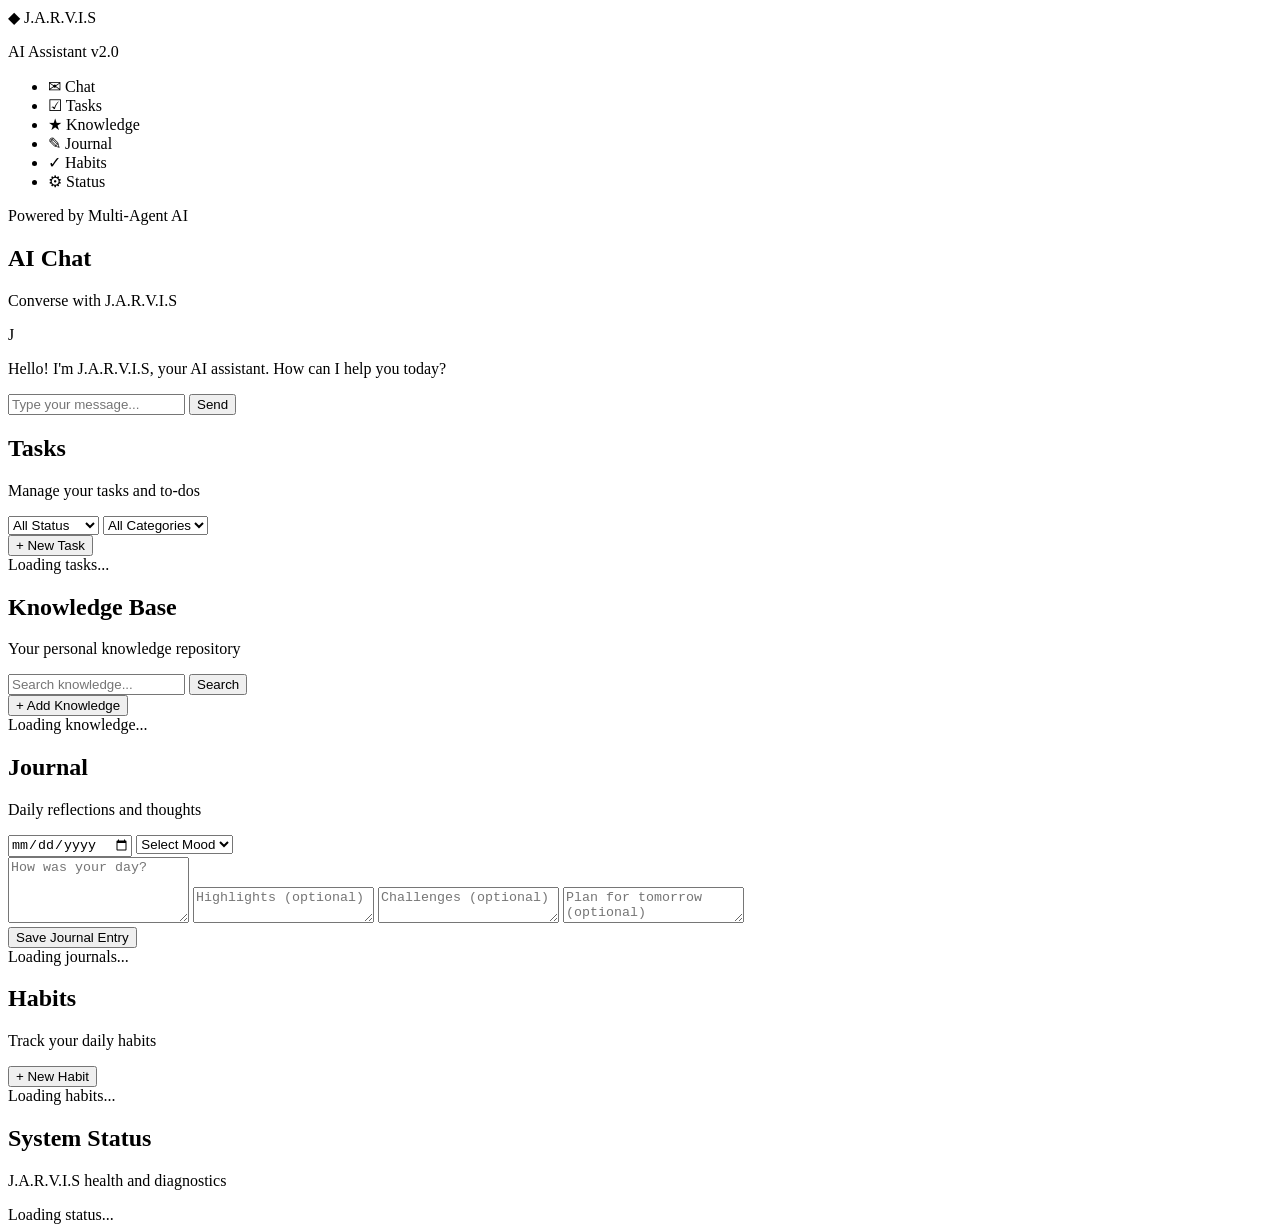
==== J.A.R.V.I.S_system/interfaces/web_dashboard/static/index.html @ 5124c5fd "feat: add Web Dashboard interface with FastAPI backend and JARVIS-themed SPA - FastAPI app with CORS" ====
<!DOCTYPE html>
<html lang="en">
<head>
    <meta charset="UTF-8">
    <meta name="viewport" content="width=device-width, initial-scale=1.0">
    <title>J.A.R.V.I.S - AI Assistant Dashboard</title>
    <link rel="stylesheet" href="/static/style.css">
</head>
<body>
    <div class="app-container">
        <!-- Sidebar Navigation -->
        <nav class="sidebar">
            <div class="sidebar-header">
                <div class="logo">
                    <span class="logo-icon">&#9670;</span>
                    <span class="logo-text">J.A.R.V.I.S</span>
                </div>
                <p class="logo-subtitle">AI Assistant v2.0</p>
            </div>
            <ul class="nav-menu">
                <li class="nav-item active" data-section="chat">
                    <span class="nav-icon">&#9993;</span>
                    <span class="nav-label">Chat</span>
                </li>
                <li class="nav-item" data-section="tasks">
                    <span class="nav-icon">&#9745;</span>
                    <span class="nav-label">Tasks</span>
                </li>
                <li class="nav-item" data-section="knowledge">
                    <span class="nav-icon">&#9733;</span>
                    <span class="nav-label">Knowledge</span>
                </li>
                <li class="nav-item" data-section="journal">
                    <span class="nav-icon">&#9998;</span>
                    <span class="nav-label">Journal</span>
                </li>
                <li class="nav-item" data-section="habits">
                    <span class="nav-icon">&#10003;</span>
                    <span class="nav-label">Habits</span>
                </li>
                <li class="nav-item" data-section="status">
                    <span class="nav-icon">&#9881;</span>
                    <span class="nav-label">Status</span>
                </li>
            </ul>
            <div class="sidebar-footer">
                <p class="footer-text">Powered by Multi-Agent AI</p>
            </div>
        </nav>

        <!-- Main Content Area -->
        <main class="main-content">
            <!-- Chat Section -->
            <section id="section-chat" class="content-section active">
                <div class="section-header">
                    <h1>AI Chat</h1>
                    <p class="section-desc">Converse with J.A.R.V.I.S</p>
                </div>
                <div class="chat-container">
                    <div class="chat-messages" id="chat-messages">
                        <div class="message assistant">
                            <div class="message-avatar">J</div>
                            <div class="message-content">
                                <p>Hello! I'm J.A.R.V.I.S, your AI assistant. How can I help you today?</p>
                            </div>
                        </div>
                    </div>
                    <div class="chat-input-area">
                        <div class="typing-indicator" id="typing-indicator" style="display:none;">
                            <span></span><span></span><span></span>
                            <em>J.A.R.V.I.S is thinking...</em>
                        </div>
                        <form id="chat-form" class="chat-form">
                            <input type="text" id="chat-input" placeholder="Type your message..." autocomplete="off">
                            <button type="submit" class="btn-send">Send</button>
                        </form>
                    </div>
                </div>
            </section>

            <!-- Tasks Section -->
            <section id="section-tasks" class="content-section">
                <div class="section-header">
                    <h1>Tasks</h1>
                    <p class="section-desc">Manage your tasks and to-dos</p>
                </div>
                <div class="tasks-toolbar">
                    <div class="filter-group">
                        <select id="task-filter-status" class="filter-select">
                            <option value="">All Status</option>
                            <option value="pending">Pending</option>
                            <option value="in_progress">In Progress</option>
                            <option value="completed">Completed</option>
                            <option value="cancelled">Cancelled</option>
                        </select>
                        <select id="task-filter-category" class="filter-select">
                            <option value="">All Categories</option>
                        </select>
                    </div>
                    <button id="btn-add-task" class="btn-primary">+ New Task</button>
                </div>
                <!-- Task Create Form (hidden by default) -->
                <div id="task-form-container" class="form-container" style="display:none;">
                    <form id="task-form" class="card-form">
                        <input type="text" id="task-title" placeholder="Task title" required>
                        <textarea id="task-description" placeholder="Description (optional)" rows="2"></textarea>
                        <div class="form-row">
                            <select id="task-priority">
                                <option value="low">Low</option>
                                <option value="medium" selected>Medium</option>
                                <option value="high">High</option>
                                <option value="urgent">Urgent</option>
                            </select>
                            <input type="text" id="task-category" placeholder="Category">
                            <input type="datetime-local" id="task-due-date">
                        </div>
                        <div class="form-actions">
                            <button type="submit" class="btn-primary">Create Task</button>
                            <button type="button" class="btn-secondary" onclick="toggleTaskForm()">Cancel</button>
                        </div>
                    </form>
                </div>
                <div id="tasks-list" class="items-list">
                    <div class="loading">Loading tasks...</div>
                </div>
            </section>

            <!-- Knowledge Section -->
            <section id="section-knowledge" class="content-section">
                <div class="section-header">
                    <h1>Knowledge Base</h1>
                    <p class="section-desc">Your personal knowledge repository</p>
                </div>
                <div class="knowledge-toolbar">
                    <div class="search-bar">
                        <input type="text" id="knowledge-search" placeholder="Search knowledge..." class="search-input">
                        <button id="btn-search-knowledge" class="btn-primary">Search</button>
                    </div>
                    <button id="btn-add-knowledge" class="btn-primary">+ Add Knowledge</button>
                </div>
                <!-- Knowledge Create Form -->
                <div id="knowledge-form-container" class="form-container" style="display:none;">
                    <form id="knowledge-form" class="card-form">
                        <input type="text" id="knowledge-title" placeholder="Title" required>
                        <textarea id="knowledge-content" placeholder="Content" rows="4" required></textarea>
                        <div class="form-row">
                            <input type="text" id="knowledge-category" placeholder="Category">
                            <input type="text" id="knowledge-tags" placeholder="Tags (comma-separated)">
                            <input type="text" id="knowledge-source" placeholder="Source URL">
                        </div>
                        <div class="form-actions">
                            <button type="submit" class="btn-primary">Add Knowledge</button>
                            <button type="button" class="btn-secondary" onclick="toggleKnowledgeForm()">Cancel</button>
                        </div>
                    </form>
                </div>
                <div id="knowledge-list" class="items-list">
                    <div class="loading">Loading knowledge...</div>
                </div>
            </section>

            <!-- Journal Section -->
            <section id="section-journal" class="content-section">
                <div class="section-header">
                    <h1>Journal</h1>
                    <p class="section-desc">Daily reflections and thoughts</p>
                </div>
                <div class="journal-form-area">
                    <form id="journal-form" class="card-form">
                        <div class="form-row">
                            <input type="date" id="journal-date" required>
                            <select id="journal-mood">
                                <option value="">Select Mood</option>
                                <option value="great">Great</option>
                                <option value="good">Good</option>
                                <option value="neutral">Neutral</option>
                                <option value="bad">Bad</option>
                                <option value="terrible">Terrible</option>
                            </select>
                        </div>
                        <textarea id="journal-content" placeholder="How was your day?" rows="4" required></textarea>
                        <textarea id="journal-highlights" placeholder="Highlights (optional)" rows="2"></textarea>
                        <textarea id="journal-challenges" placeholder="Challenges (optional)" rows="2"></textarea>
                        <textarea id="journal-tomorrow" placeholder="Plan for tomorrow (optional)" rows="2"></textarea>
                        <div class="form-actions">
                            <button type="submit" class="btn-primary">Save Journal Entry</button>
                        </div>
                    </form>
                </div>
                <div id="journals-list" class="items-list">
                    <div class="loading">Loading journals...</div>
                </div>
            </section>

            <!-- Habits Section -->
            <section id="section-habits" class="content-section">
                <div class="section-header">
                    <h1>Habits</h1>
                    <p class="section-desc">Track your daily habits</p>
                </div>
                <div class="habits-toolbar">
                    <button id="btn-add-habit" class="btn-primary">+ New Habit</button>
                </div>
                <!-- Habit Create Form -->
                <div id="habit-form-container" class="form-container" style="display:none;">
                    <form id="habit-form" class="card-form">
                        <input type="text" id="habit-name" placeholder="Habit name" required>
                        <div class="form-row">
                            <select id="habit-frequency">
                                <option value="daily">Daily</option>
                                <option value="weekly">Weekly</option>
                                <option value="monthly">Monthly</option>
                            </select>
                            <input type="number" id="habit-target" value="1" min="1" placeholder="Target count">
                        </div>
                        <div class="form-actions">
                            <button type="submit" class="btn-primary">Create Habit</button>
                            <button type="button" class="btn-secondary" onclick="toggleHabitForm()">Cancel</button>
                        </div>
                    </form>
                </div>
                <div id="habits-list" class="items-list">
                    <div class="loading">Loading habits...</div>
                </div>
            </section>

            <!-- Status Section -->
            <section id="section-status" class="content-section">
                <div class="section-header">
                    <h1>System Status</h1>
                    <p class="section-desc">J.A.R.V.I.S health and diagnostics</p>
                </div>
                <div id="status-panel" class="status-grid">
                    <div class="loading">Loading status...</div>
                </div>
            </section>
        </main>
    </div>

    <script src="/static/app.js"></script>
</body>
</html>
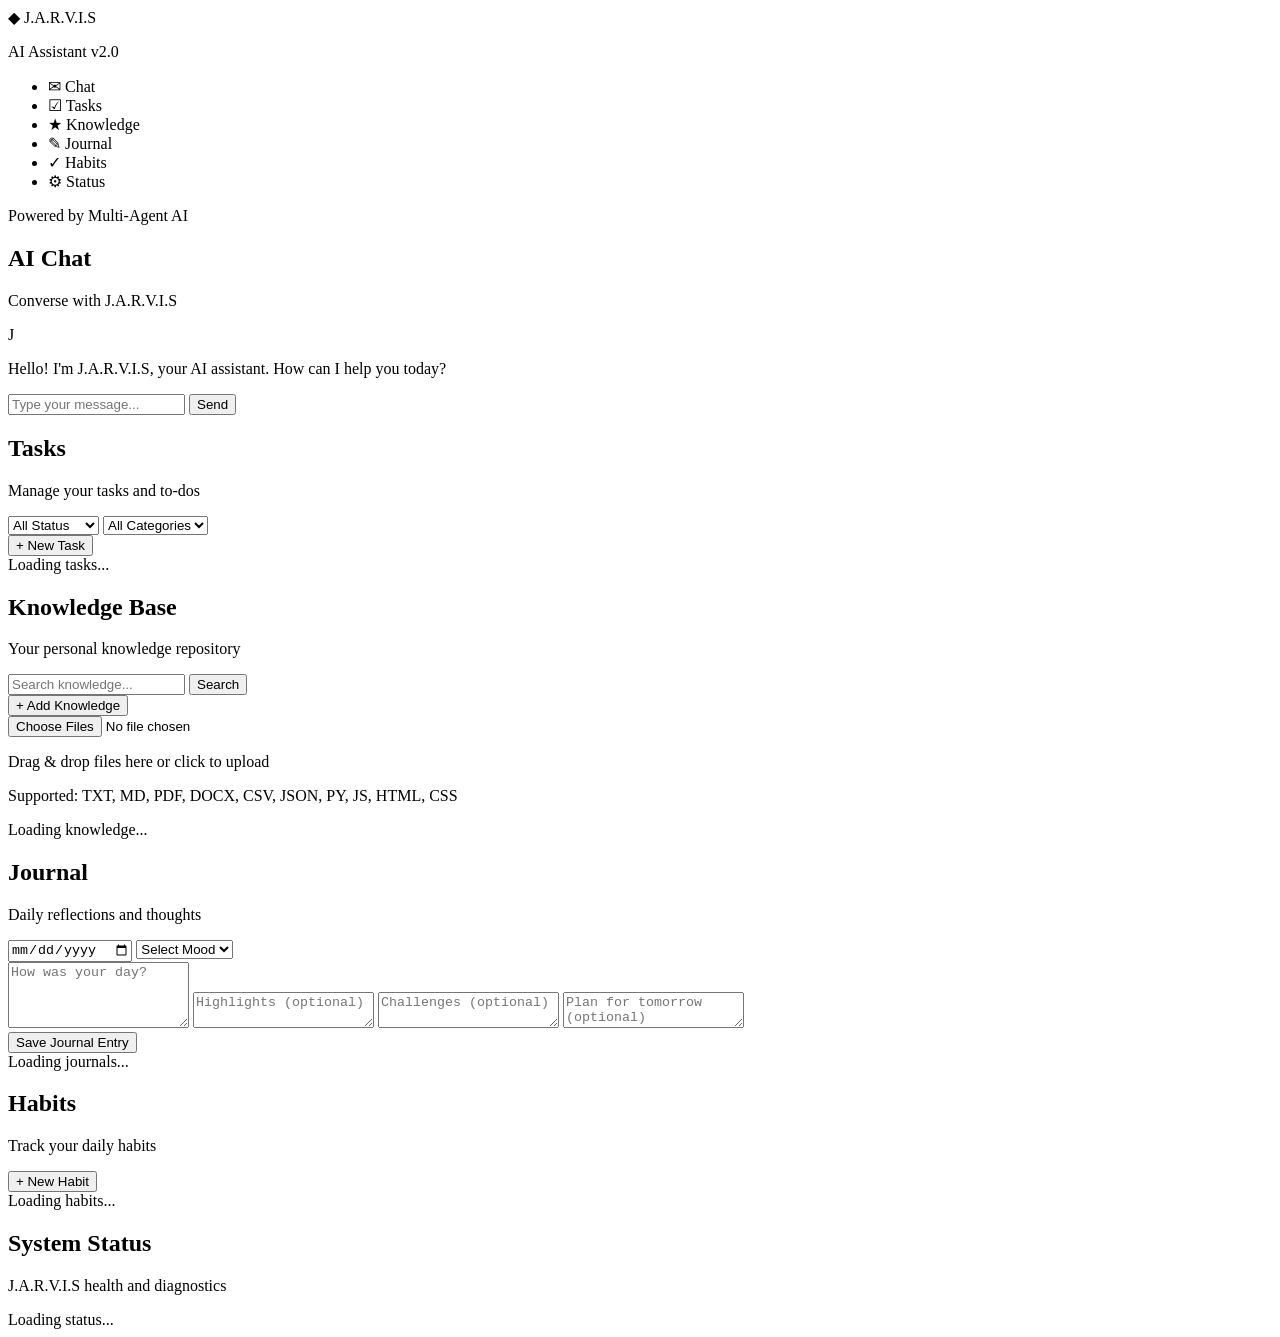
==== commit ab04cc5b: "feat: add enhanced RAG pipeline with file upload for knowledge base - Add DocumentLoader: multi-form" ====
--- a/J.A.R.V.I.S_system/interfaces/web_dashboard/static/index.html
+++ b/J.A.R.V.I.S_system/interfaces/web_dashboard/static/index.html
@@ -138,6 +138,17 @@
                     </div>
                     <button id="btn-add-knowledge" class="btn-primary">+ Add Knowledge</button>
                 </div>
+                <!-- File Upload Area -->
+                <div class="upload-area" id="upload-area">
+                    <input type="file" id="file-upload" multiple accept=".txt,.md,.pdf,.docx,.csv,.json,.py,.js,.html,.css">
+                    <p>Drag &amp; drop files here or click to upload</p>
+                    <p class="upload-formats">Supported: TXT, MD, PDF, DOCX, CSV, JSON, PY, JS, HTML, CSS</p>
+                    <div id="upload-progress" class="upload-progress" style="display:none;">
+                        <div class="upload-progress-bar" id="upload-progress-bar"></div>
+                        <span id="upload-progress-text">Uploading...</span>
+                    </div>
+                    <div id="upload-results" class="upload-results"></div>
+                </div>
                 <!-- Knowledge Create Form -->
                 <div id="knowledge-form-container" class="form-container" style="display:none;">
                     <form id="knowledge-form" class="card-form">
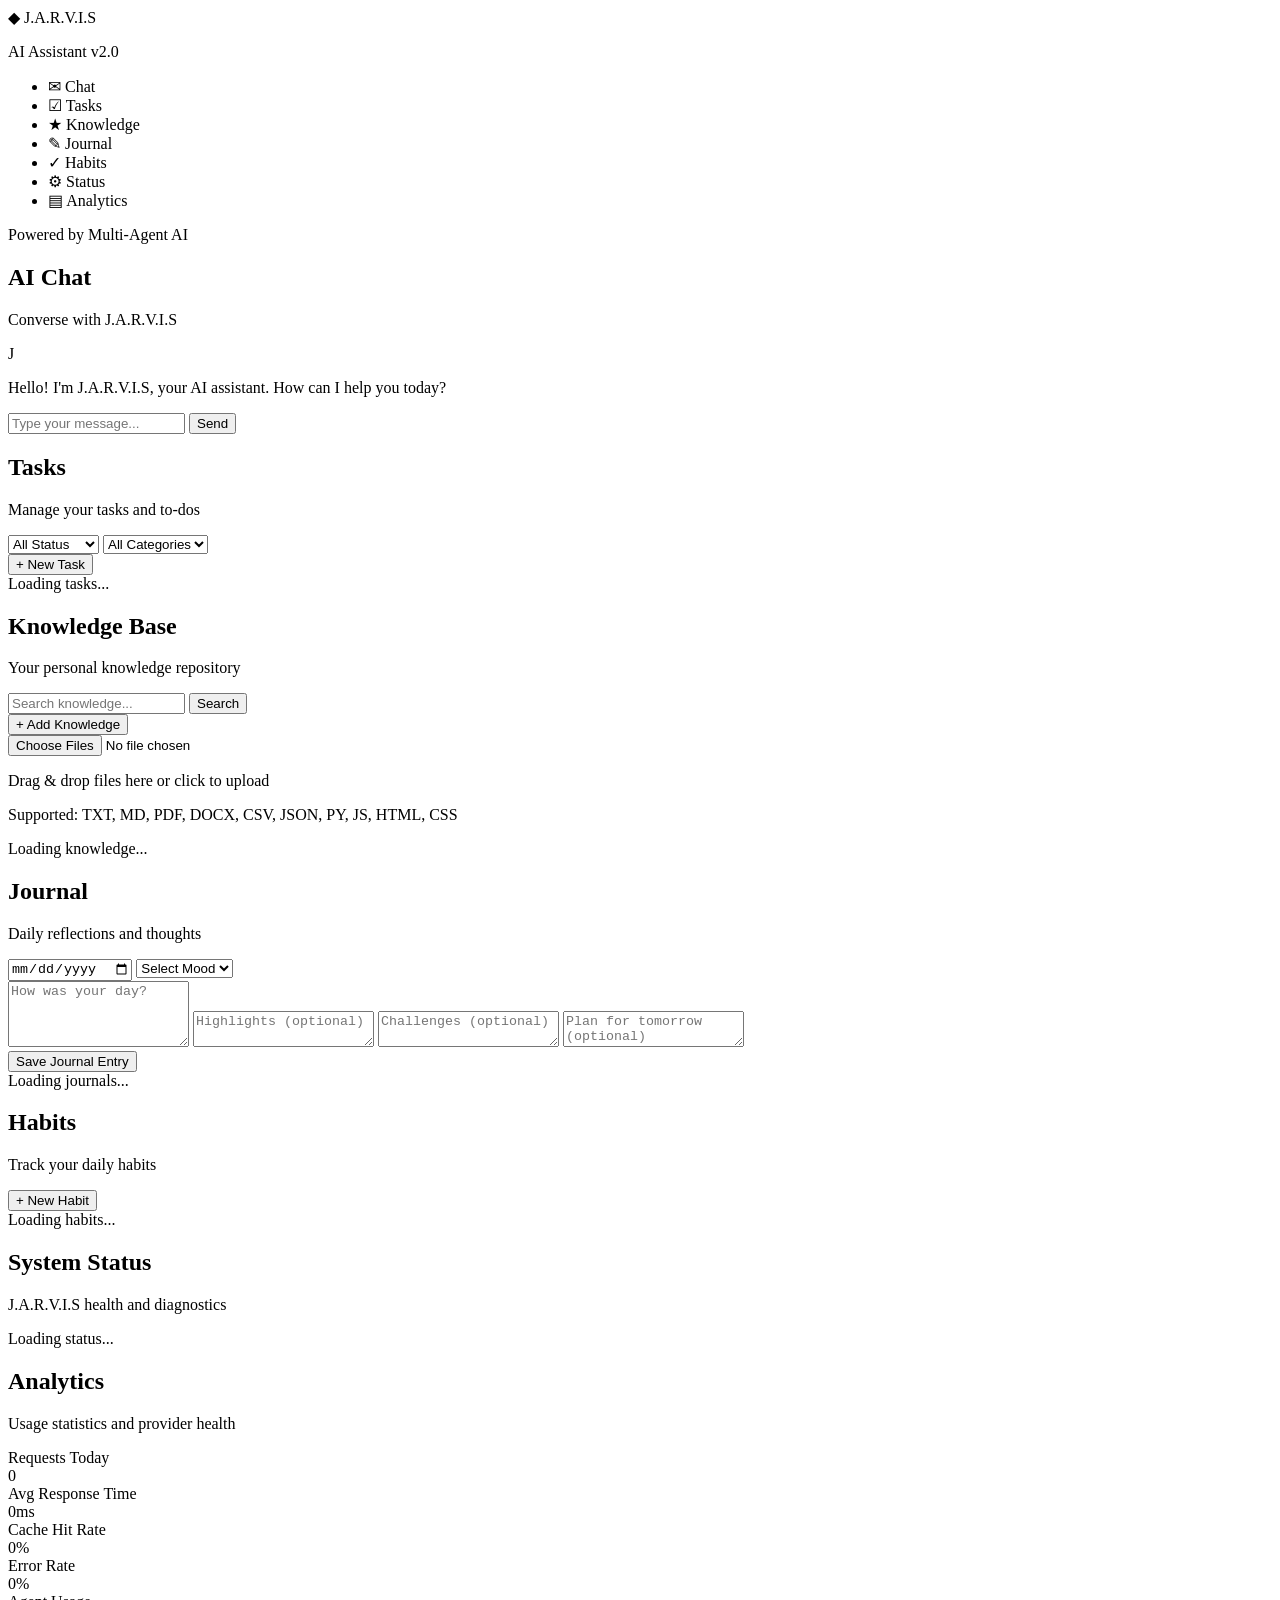
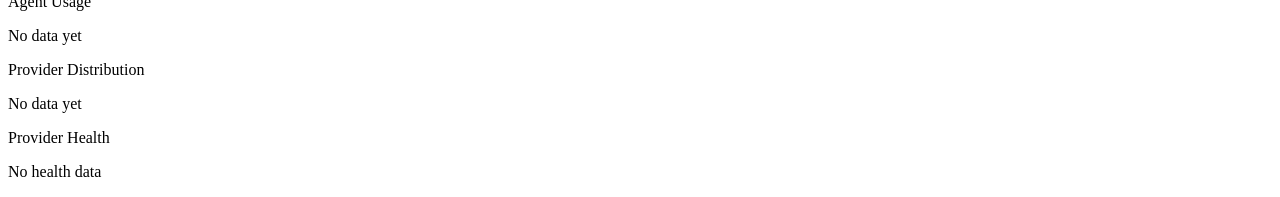
==== commit 104b28b1: "feat: add analytics dashboard and health monitoring - Add core/analytics/analytics_tracker.py with J" ====
--- a/J.A.R.V.I.S_system/interfaces/web_dashboard/static/index.html
+++ b/J.A.R.V.I.S_system/interfaces/web_dashboard/static/index.html
@@ -42,6 +42,10 @@
                     <span class="nav-icon">&#9881;</span>
                     <span class="nav-label">Status</span>
                 </li>
+                <li class="nav-item" data-section="analytics">
+                    <span class="nav-icon">&#9636;</span>
+                    <span class="nav-label">Analytics</span>
+                </li>
             </ul>
             <div class="sidebar-footer">
                 <p class="footer-text">Powered by Multi-Agent AI</p>
@@ -245,7 +249,76 @@
                     <div class="loading">Loading status...</div>
                 </div>
             </section>
+
+            <!-- Analytics Section -->
+            <section id="section-analytics" class="content-section">
+                <div class="section-header">
+                    <h1>Analytics</h1>
+                    <p class="section-desc">Usage statistics and provider health</p>
+                </div>
+                <div class="analytics-container">
+                    <!-- Stats Cards Row -->
+                    <div class="analytics-cards">
+                        <div class="analytics-card">
+                            <div class="analytics-card-label">Requests Today</div>
+                            <div class="analytics-card-value" id="stat-requests">0</div>
+                        </div>
+                        <div class="analytics-card">
+                            <div class="analytics-card-label">Avg Response Time</div>
+                            <div class="analytics-card-value" id="stat-response-time">0ms</div>
+                        </div>
+                        <div class="analytics-card">
+                            <div class="analytics-card-label">Cache Hit Rate</div>
+                            <div class="analytics-card-value" id="stat-cache-rate">0%</div>
+                        </div>
+                        <div class="analytics-card">
+                            <div class="analytics-card-label">Error Rate</div>
+                            <div class="analytics-card-value" id="stat-error-rate">0%</div>
+                        </div>
+                    </div>
+
+                    <!-- Charts Row -->
+                    <div class="analytics-charts">
+                        <!-- Agent Usage -->
+                        <div class="analytics-chart-card">
+                            <div class="analytics-chart-title">Agent Usage</div>
+                            <div class="analytics-bar-chart" id="chart-agent-usage">
+                                <div class="empty-state"><p>No data yet</p></div>
+                            </div>
+                        </div>
+
+                        <!-- Provider Distribution -->
+                        <div class="analytics-chart-card">
+                            <div class="analytics-chart-title">Provider Distribution</div>
+                            <div class="analytics-bar-chart" id="chart-provider-usage">
+                                <div class="empty-state"><p>No data yet</p></div>
+                            </div>
+                        </div>
+                    </div>
+
+                    <!-- Health Status -->
+                    <div class="analytics-health">
+                        <div class="analytics-chart-card full-width">
+                            <div class="analytics-chart-title">Provider Health</div>
+                            <div id="health-status-panel" class="health-grid">
+                                <div class="empty-state"><p>No health data</p></div>
+                            </div>
+                        </div>
+                    </div>
+                </div>
+            </section>
         </main>
+    </div>
+
+    <!-- Login Modal (shown when auth enabled and not authenticated) -->
+    <div class="modal-overlay" id="login-modal" style="display:none;">
+        <div class="modal-content">
+            <h2>J.A.R.V.I.S Login</h2>
+            <p class="modal-desc">Enter your access token to continue</p>
+            <input type="password" id="login-token" placeholder="Enter access token" onkeydown="if(event.key==='Enter')doLogin()">
+            <p class="login-error" id="login-error"></p>
+            <button class="btn-primary modal-btn" onclick="doLogin()">Login</button>
+        </div>
     </div>
 
     <script src="/static/app.js"></script>
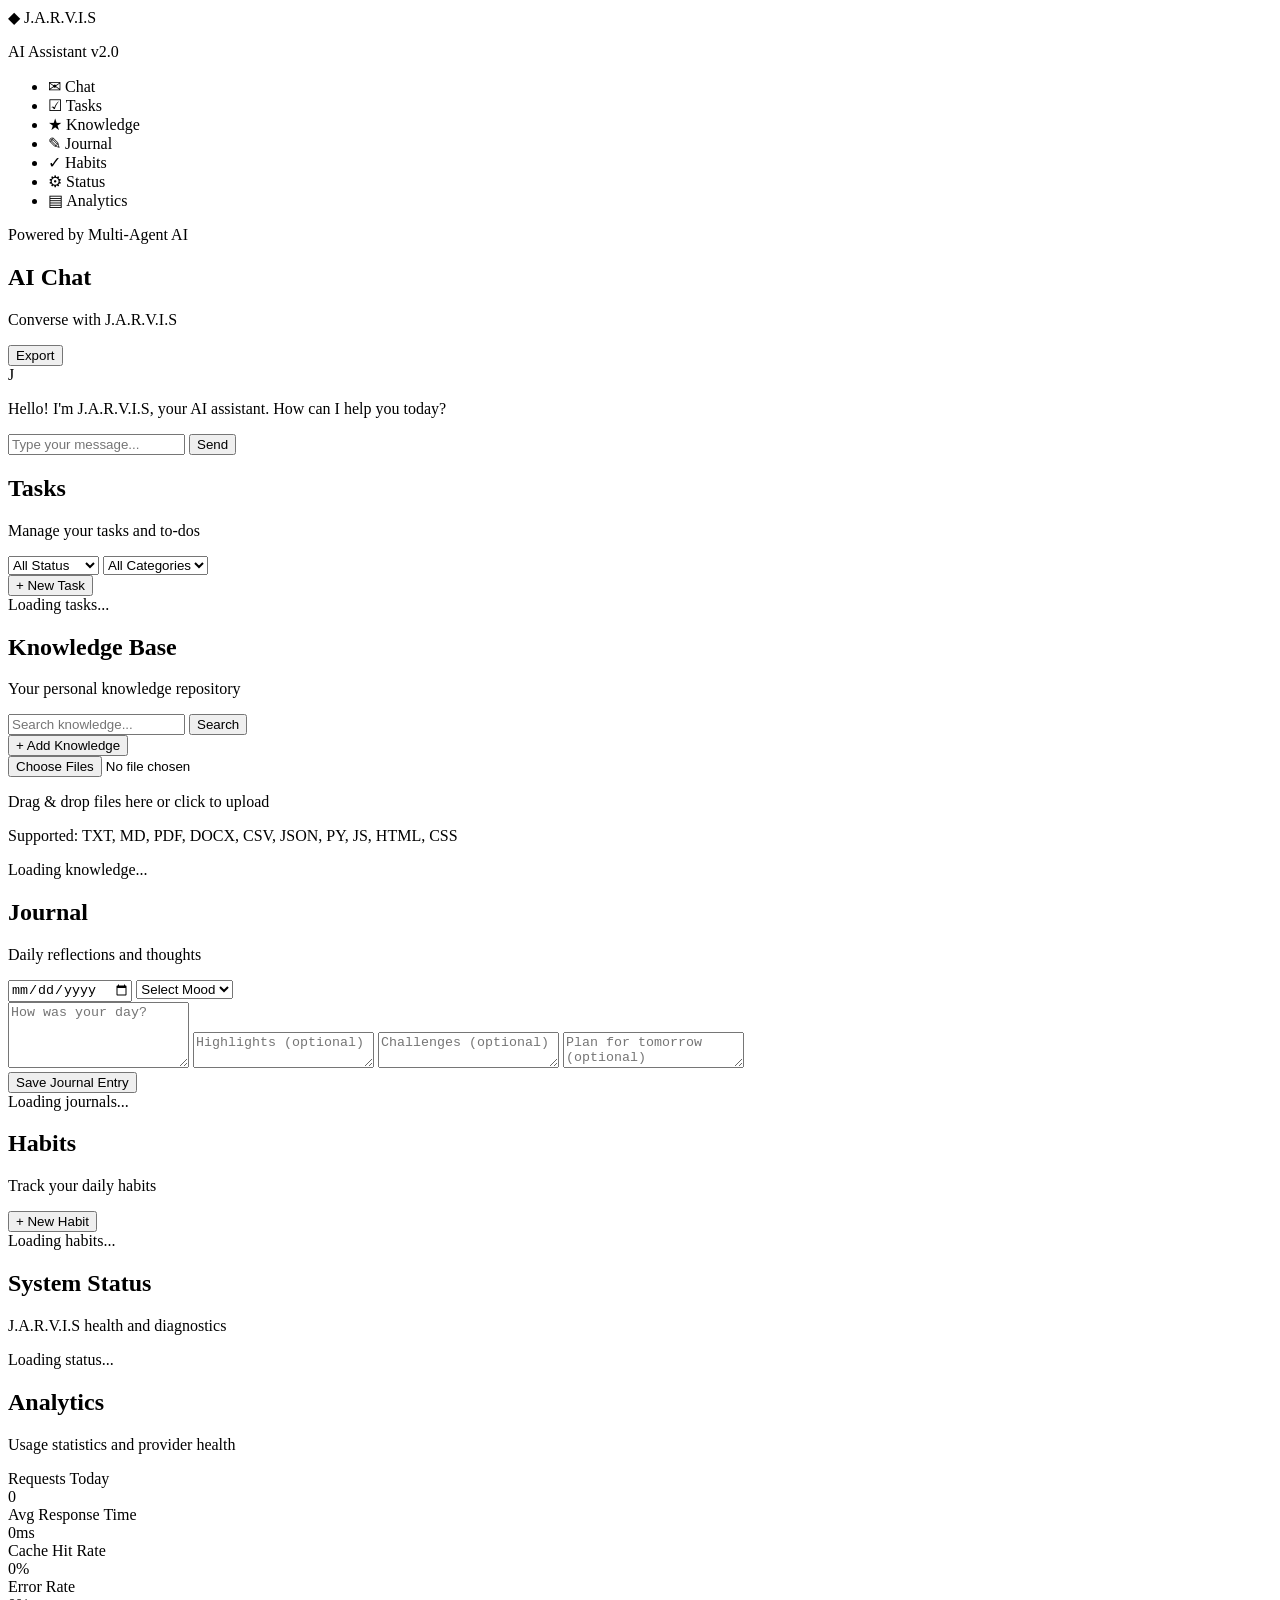
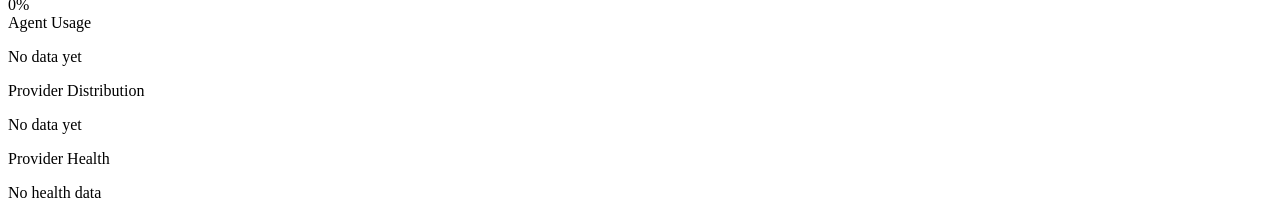
==== commit a4fe476d: "feat: add model auto-download suggestions, conversation export, and UX polish - Add core/utils/model" ====
--- a/J.A.R.V.I.S_system/interfaces/web_dashboard/static/index.html
+++ b/J.A.R.V.I.S_system/interfaces/web_dashboard/static/index.html
@@ -59,6 +59,7 @@
                 <div class="section-header">
                     <h1>AI Chat</h1>
                     <p class="section-desc">Converse with J.A.R.V.I.S</p>
+                    <button id="btn-export-chat" class="btn-primary" title="Export conversation">Export</button>
                 </div>
                 <div class="chat-container">
                     <div class="chat-messages" id="chat-messages">
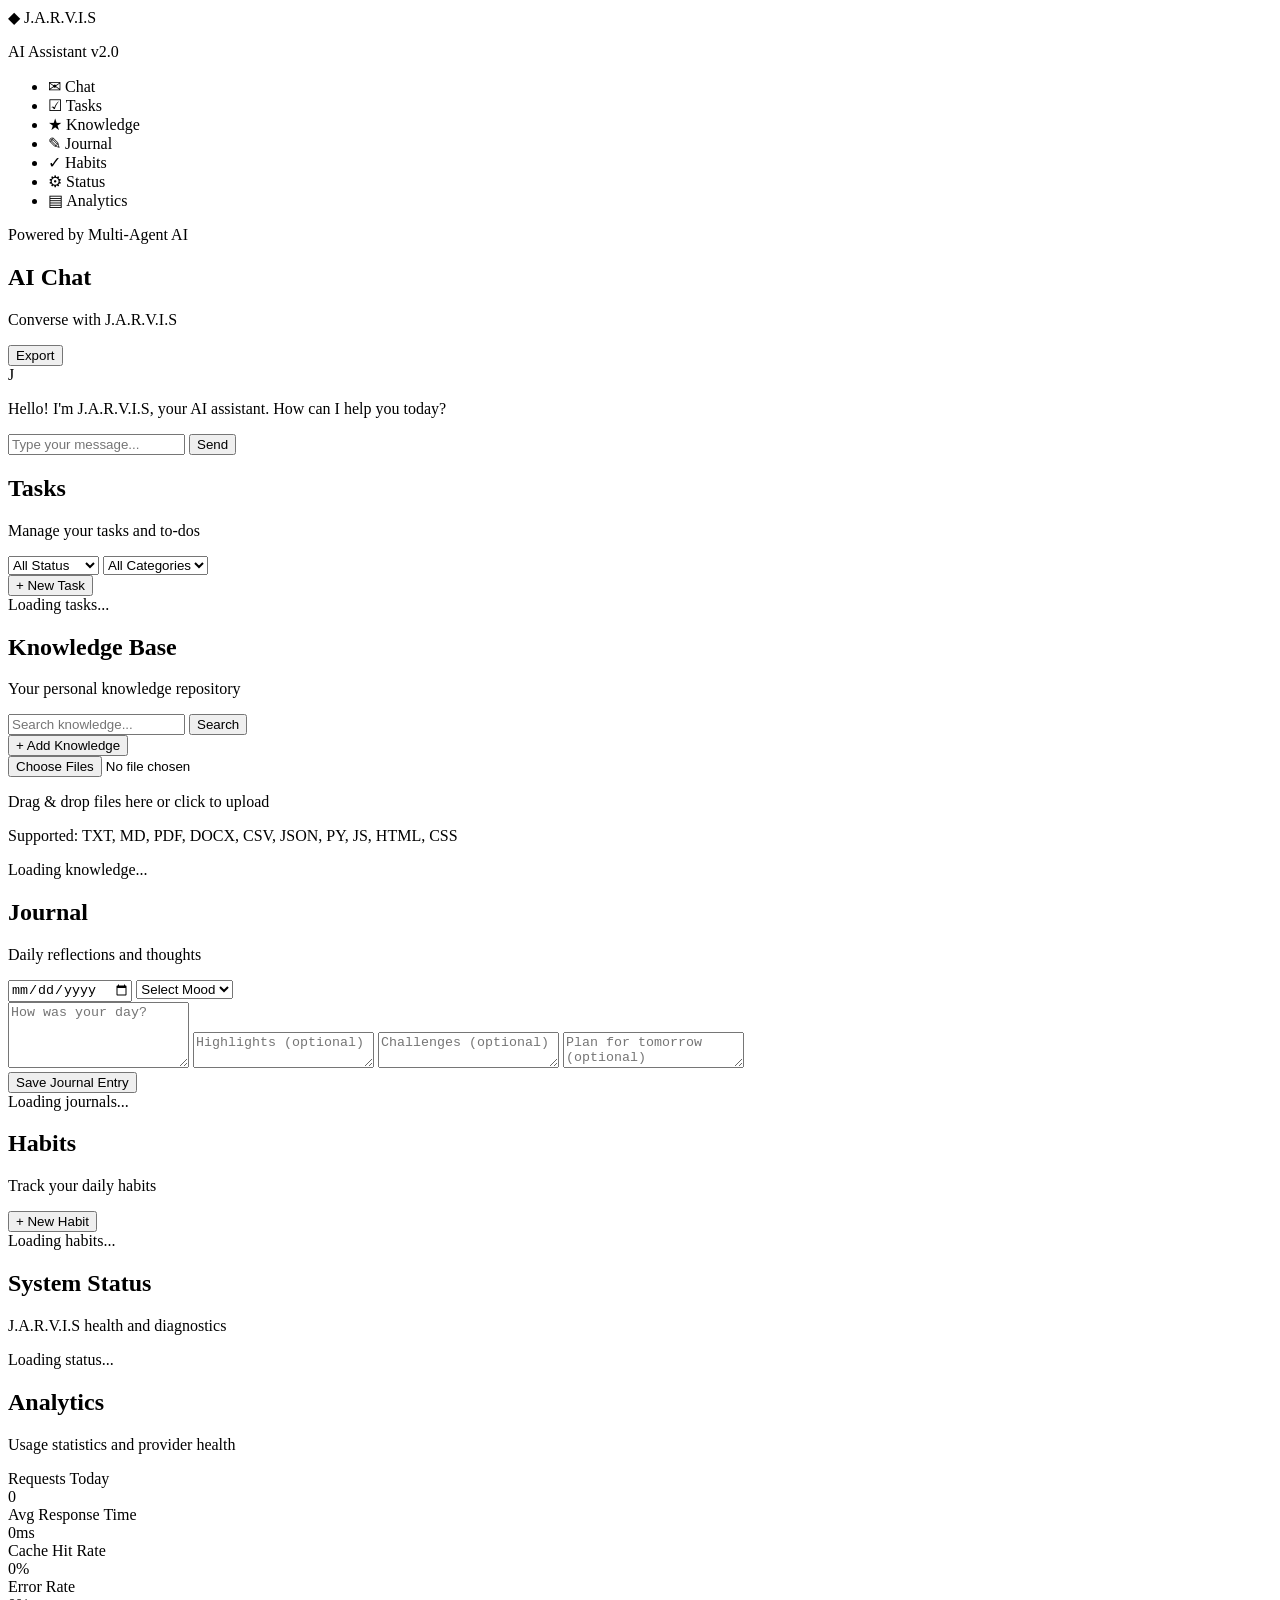
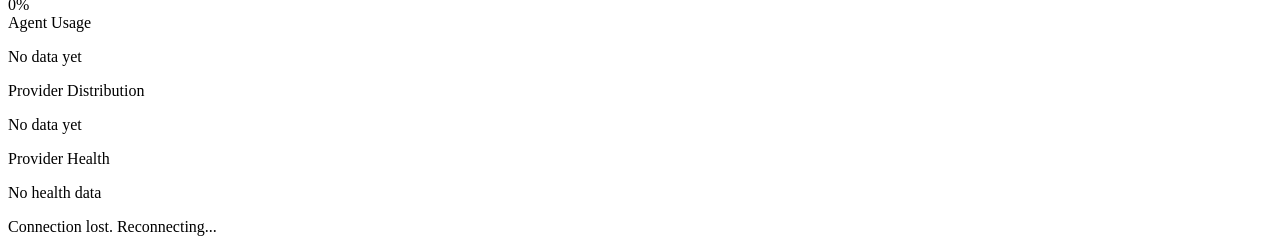
==== commit 8b87e07d: "feat: add web UI error recovery and enhanced Telegram bot UX Web UI (Upgrade #9): - Add apiFetchWith" ====
--- a/J.A.R.V.I.S_system/interfaces/web_dashboard/static/index.html
+++ b/J.A.R.V.I.S_system/interfaces/web_dashboard/static/index.html
@@ -322,6 +322,25 @@
         </div>
     </div>
 
+    <!-- Toast container -->
+    <div class="toast-container" id="toast-container"></div>
+
+    <!-- Offline banner -->
+    <div class="offline-banner" id="offline-banner">
+        Connection lost. Reconnecting...
+    </div>
+
+    <!-- Keyboard shortcuts help (hidden by default) -->
+    <div class="shortcuts-hint" id="shortcuts-hint" style="display:none;">
+        <div class="shortcuts-content">
+            <h3>Keyboard Shortcuts</h3>
+            <div class="shortcut-item"><kbd>Ctrl+K</kbd> Focus chat input</div>
+            <div class="shortcut-item"><kbd>Ctrl+Enter</kbd> Send message</div>
+            <div class="shortcut-item"><kbd>Esc</kbd> Close modals</div>
+            <div class="shortcut-item"><kbd>?</kbd> Show/hide shortcuts</div>
+        </div>
+    </div>
+
     <script src="/static/app.js"></script>
 </body>
 </html>
